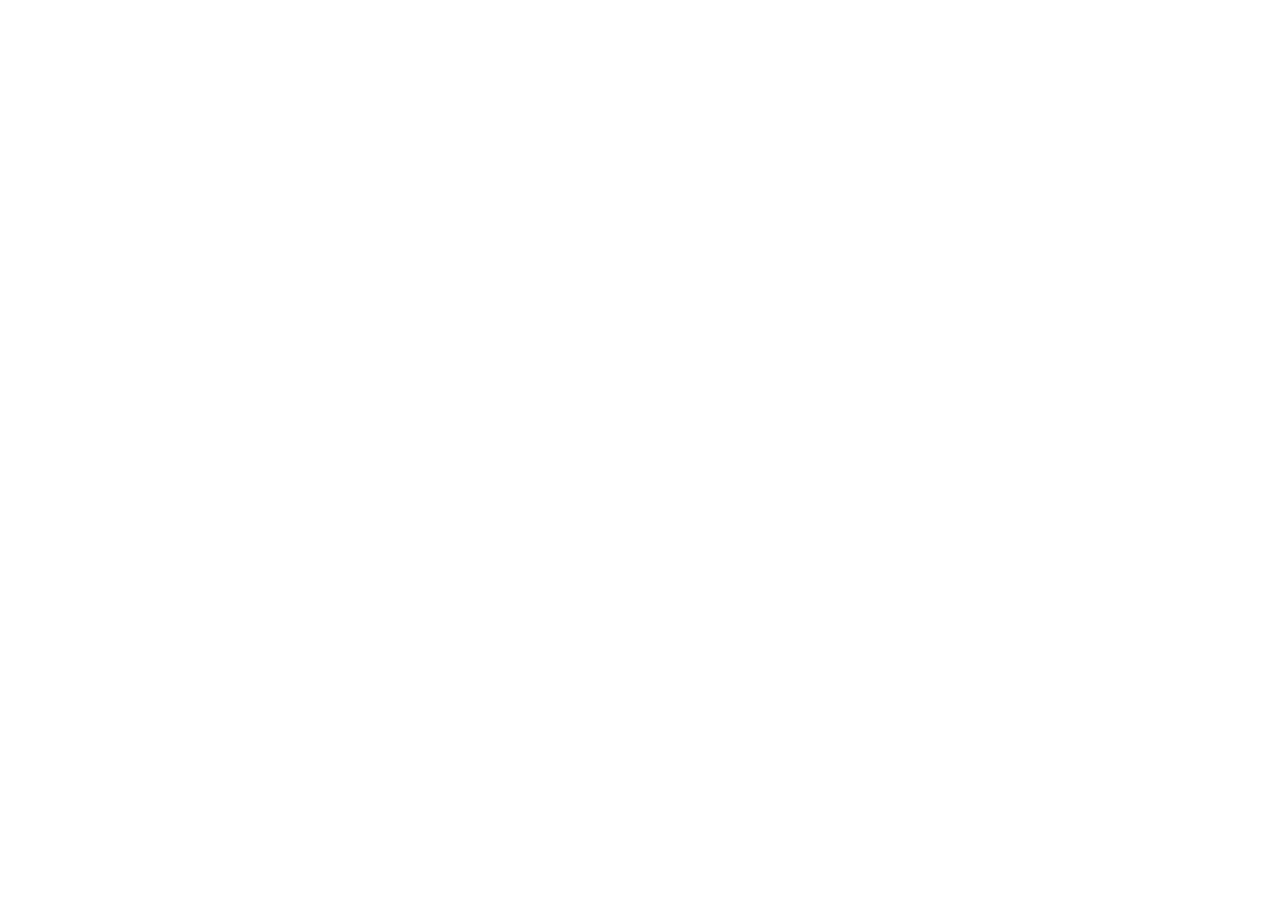
==== index.html @ eb4c4011 "NACOS starting homepage" ====
<!DOCTYPE html>
<html lang="en">
<head>
    <meta charset="UTF-8">
    <meta name="viewport" content="width=device-width, initial-scale=1.0">
    <title>NACOS DSE</title>
</head>
<body>
    
</body>
</html>
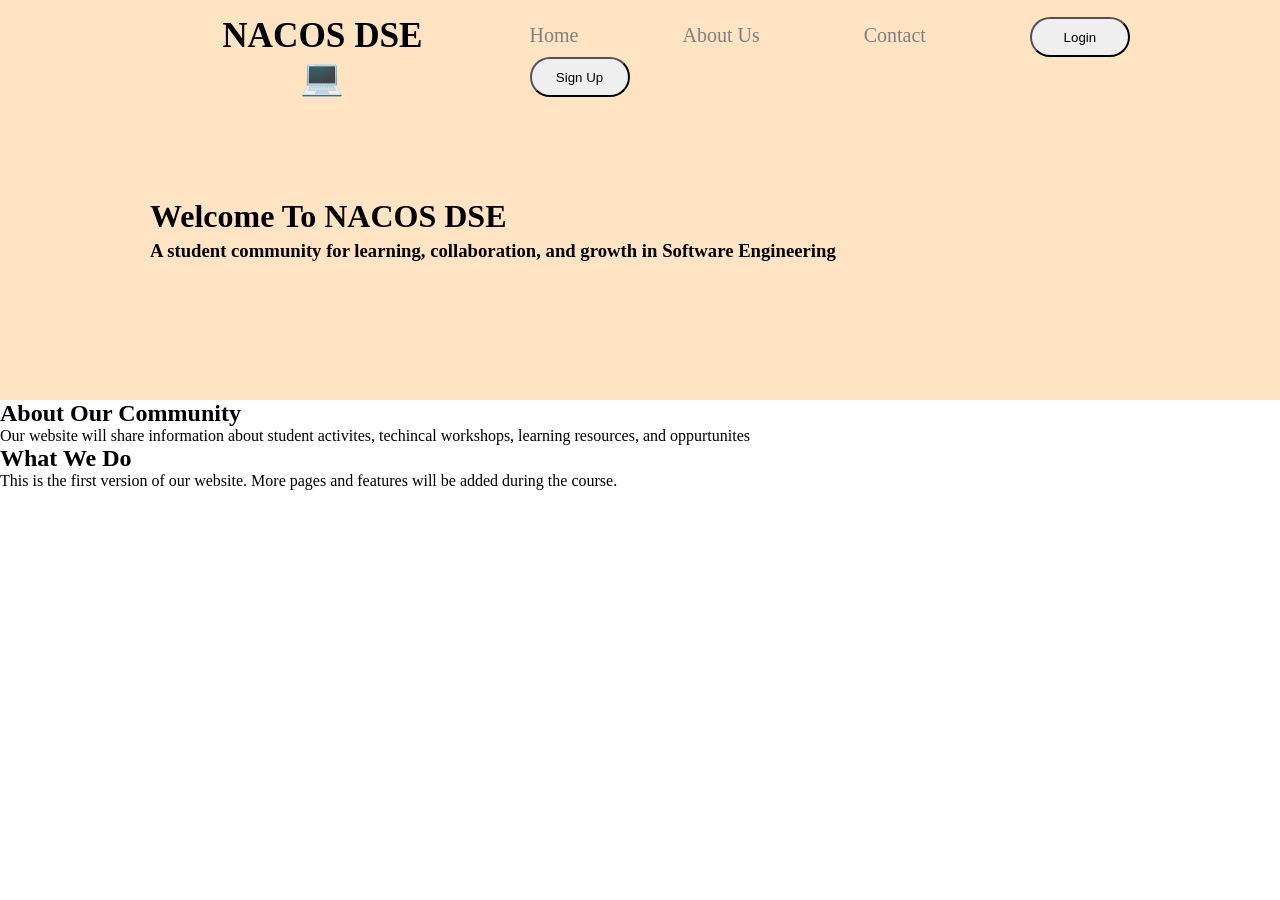
==== commit d5220726: "nacos dse website" ====
--- a/index.html
+++ b/index.html
@@ -5,7 +5,35 @@
     <meta name="viewport" content="width=device-width, initial-scale=1.0">
     <title>NACOS DSE</title>
 </head>
+<link rel="stylesheet" href="css/style.css">
 <body>
+    <div class="head">
+    <header>
+        <a href="#"><h1 class="logo">NACOS DSE 💻</h1></a>
+        <nav class="navdiv">
+            
+       <a href="#">Home</a>
+       <a href="#">About Us</a>
+       <a href="#">Contact</a>
+       <a href="#"><button>Login</button></a>
+       <a href="#"><button>Sign Up</button></a>
+       
+    </nav>
     
+    </header>
+    <div class="header">
+    <h1>Welcome To NACOS DSE</h1>
+    <h3>A student community for learning, collaboration, and growth in Software Engineering<h3>
+</div>
+</div>
+<h2>About Our Community</h2>
+<p>
+    Our website will share information about student activites, techincal workshops, learning resources, and oppurtunites
+</p>
+<h2>What We Do</h2>
+<p>
+    This is the first version of our website.
+    More pages and features will be added during the course.
+</p>
 </body>
 </html>
--- a/css/style.css
+++ b/css/style.css
@@ -0,0 +1,71 @@
+*{
+    margin: 0%;
+    padding: 0%;
+    text-decoration: none;
+    
+}
+header{
+    padding: 1rem 9%;
+    top: 0%;
+    width: 100%;
+    display: flex;
+    justify-content: space-between;
+    align-items: center;
+    background-color: transparent;
+    position: relative;
+    padding-bottom: 100px;
+}
+.logo{
+    color: black;
+    font-size: 2.2rem;
+    font-weight: 700;
+}
+.logo:hover{
+    transform: scale(1.1);
+    transition: 0.3s ease;
+    
+}
+.navdiv{
+    padding-right: 200px;
+}
+header a{
+    text-align: center;
+    color: gray;
+    margin-left: 100px;
+    font-size: 20px;
+}
+header a:hover{
+    font-size: 22px;
+    color: red;
+    transition: 0.3s ease;
+}
+header a button{
+    width: 100px;
+    height: 40px;
+    border-radius: 20px;
+}
+header a button:hover{
+    transform: scale(1.1);
+    transition: 0.3s ease;
+}
+.navdiv a:hover{
+    transform: scale(1.2);
+    transition: 0.3s ease;
+
+}
+.header{
+    text-align: left;
+    padding-left: 150px;
+}
+.header h1{
+    padding-bottom: 5px;
+    color: black; 
+}
+
+.head{
+  background-color: bisque;
+  height: 400px;
+  width: 100%;
+}
+
+
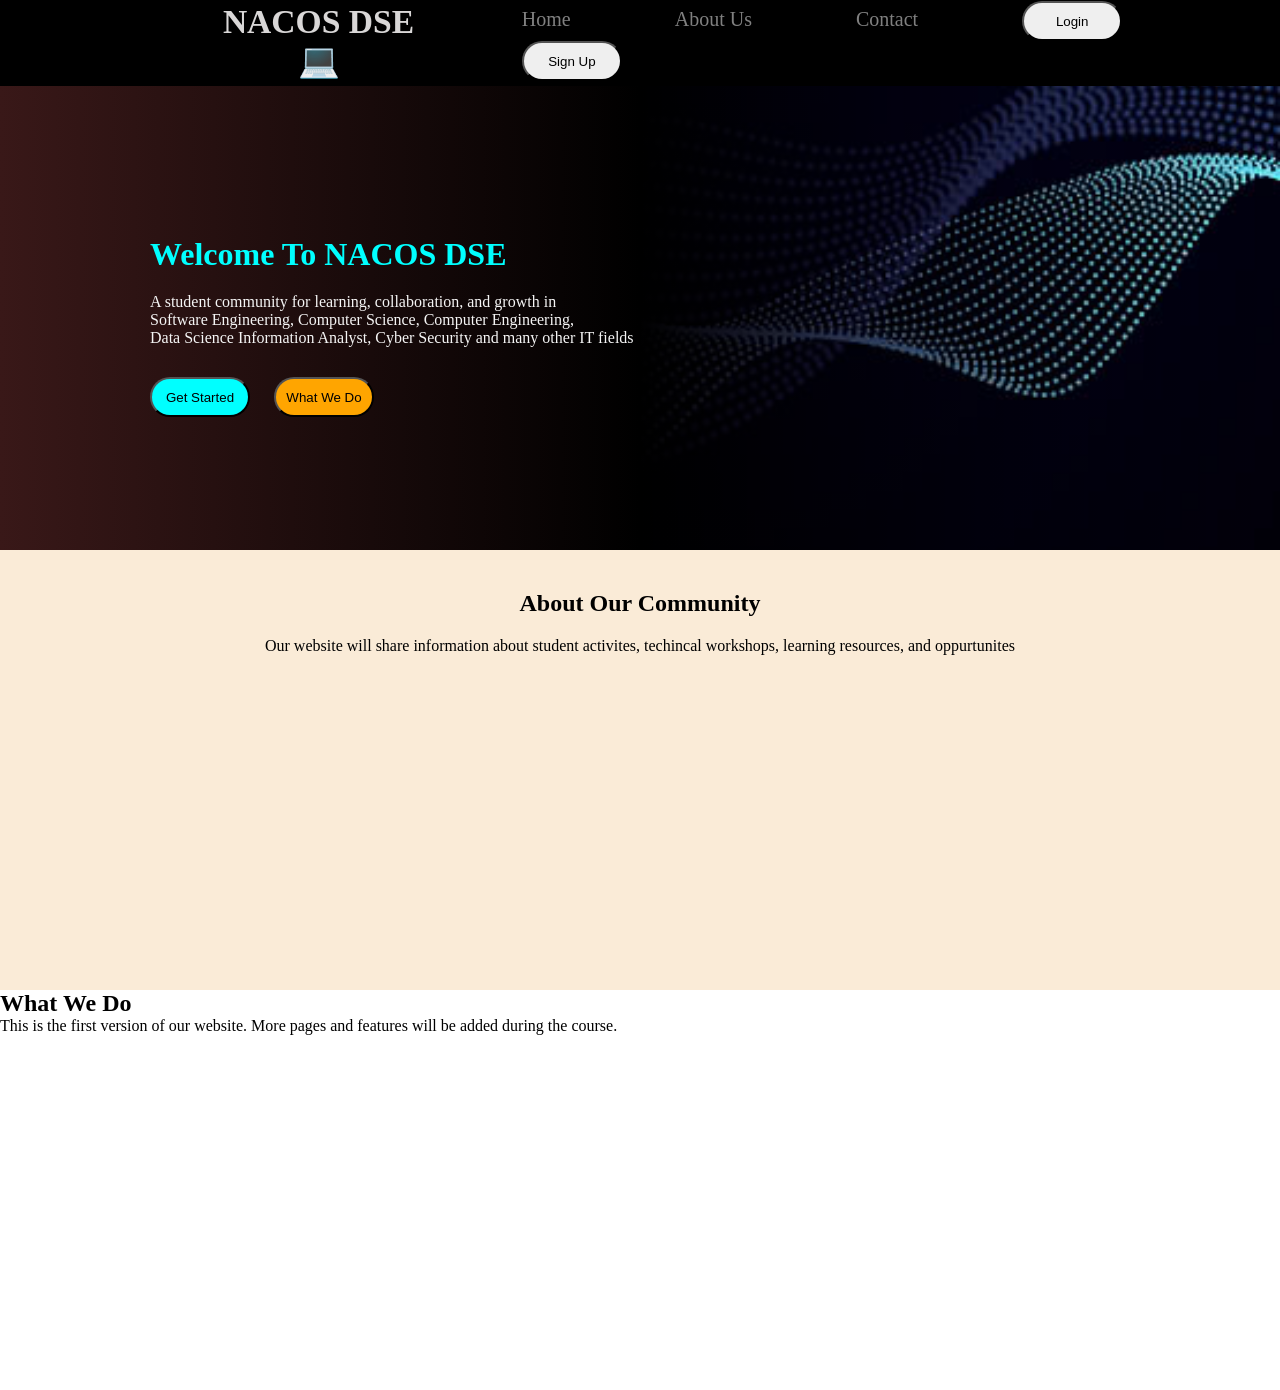
==== commit 365437a7: "Starting Homepage" ====
--- a/index.html
+++ b/index.html
@@ -16,24 +16,31 @@
        <a href="#">About Us</a>
        <a href="#">Contact</a>
        <a href="#"><button>Login</button></a>
-       <a href="#"><button>Sign Up</button></a>
+       <a href="signup.html"><button>Sign Up</button></a>
        
     </nav>
     
     </header>
     <div class="header">
     <h1>Welcome To NACOS DSE</h1>
-    <h3>A student community for learning, collaboration, and growth in Software Engineering<h3>
+    <p>A student community for learning, collaboration, and growth in<br>
+        Software Engineering, Computer Science, Computer Engineering,<br> Data Science 
+        Information Analyst, Cyber Security and many other IT fields</p>
+    <a href="#"><button class="b1">Get Started</button></a>
+    <a href="#"><button class="b2">What We Do</button></a>
 </div>
 </div>
-<h2>About Our Community</h2>
+<div class="about">
+<h2 >About Our Community</h2>
 <p>
     Our website will share information about student activites, techincal workshops, learning resources, and oppurtunites
 </p>
+</div>
+<div class="do">
 <h2>What We Do</h2>
 <p>
     This is the first version of our website.
     More pages and features will be added during the course.
-</p>
+</p></div>
 </body>
 </html>
--- a/css/style.css
+++ b/css/style.css
@@ -2,7 +2,6 @@
     margin: 0%;
     padding: 0%;
     text-decoration: none;
-    
 }
 header{
     padding: 1rem 9%;
@@ -13,16 +12,19 @@
     align-items: center;
     background-color: transparent;
     position: relative;
-    padding-bottom: 100px;
+    padding-bottom: 20px;
+    background-color: black;
+    height: 50px;
 }
 .logo{
-    color: black;
-    font-size: 2.2rem;
+    color: rgb(217, 215, 215);
+    font-size: 2.1rem;
     font-weight: 700;
 }
 .logo:hover{
-    transform: scale(1.1);
+    transform: scale(0.9);
     transition: 0.3s ease;
+    background-color: transparent;
     
 }
 .navdiv{
@@ -56,16 +58,53 @@
 .header{
     text-align: left;
     padding-left: 150px;
+    padding-top: 150px;
+    padding-bottom: 5px;
+    color: whitesmoke;
 }
 .header h1{
-    padding-bottom: 5px;
-    color: black; 
+     color: aqua;
+     padding-bottom: 20px;
 }
-
+.header button{
+    width: 100px;
+    height: 40px;
+    margin-top: 30px;
+    border-radius: 20px;
+}
+.header button:hover{
+    transform: scale(1.1);
+    transition: 0.3s ease;
+}
+.b1{
+    color: black;
+    background-color: aqua;
+    margin-right: 20px;
+}
+.b2{
+    color: black;
+    background-color: orange;
+}
 .head{
+  background-image: linear-gradient(to left, transparent,black,rgb(57, 24, 24)), url(../images/background2.jpg) ;
+  background-repeat: no-repeat;
+  background-position: center;
+  background-size: cover;
   background-color: bisque;
-  height: 400px;
+  height: 550px;
   width: 100%;
 }
-
-
+.about{
+    padding-top: 40px;
+    text-align: center;
+    background-color: antiquewhite;
+    width: 100%;
+    height: 400px;
+}
+.about p{
+    padding-top: 20px;
+}
+.do{
+    width: 100%;
+    height: 400px;
+}
